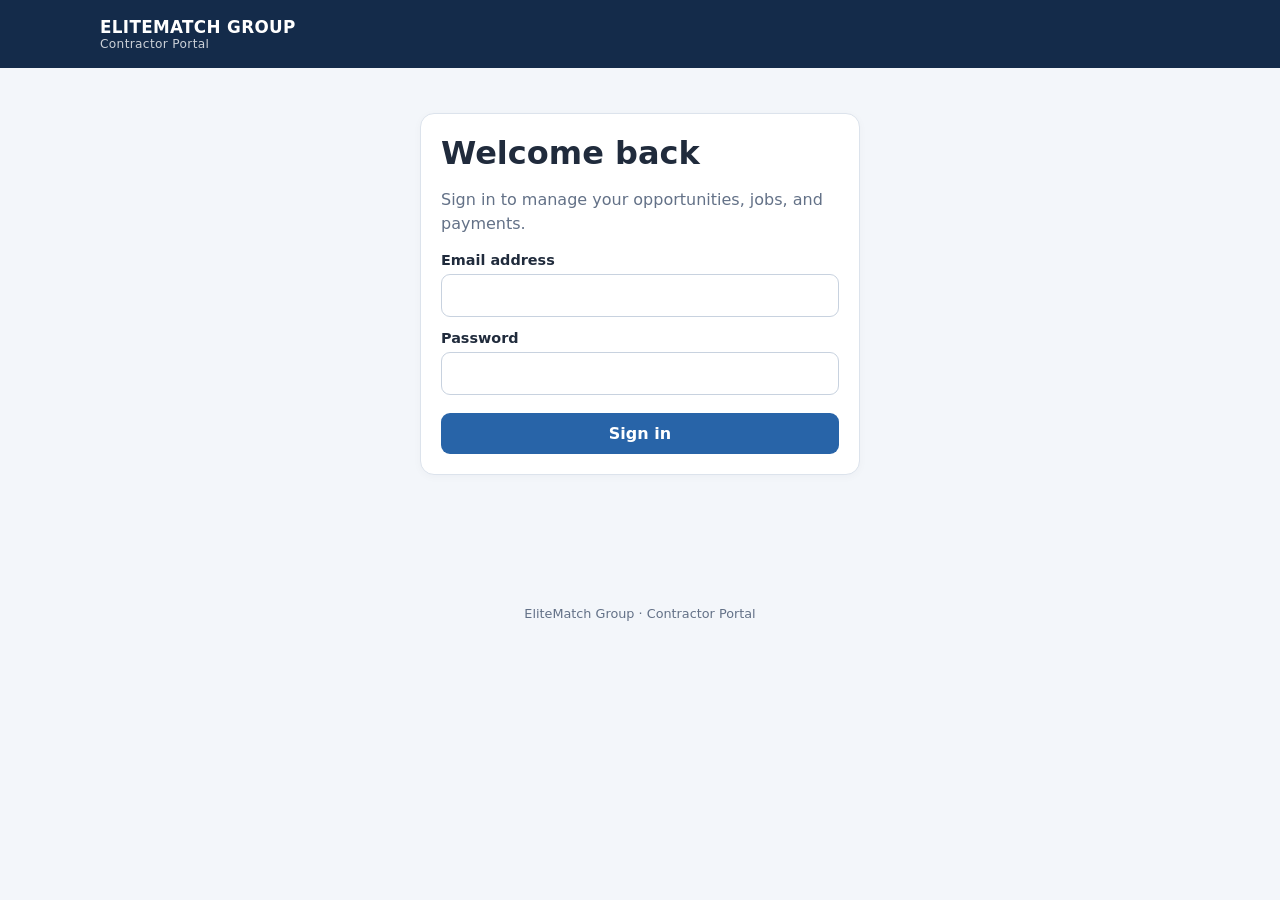
==== app/static/index.html @ 0388975f "Add homeowner intake and contractor contact workflow" ====
<!DOCTYPE html>
<html lang="en">
<head>
  <meta charset="UTF-8">
  <meta name="viewport" content="width=device-width, initial-scale=1">
  <meta name="theme-color" content="#142b4a">
  <title>EliteMatch Group | Contractor Portal</title>
  <style>
    :root {
      --navy: #142b4a;
      --blue: #2864a8;
      --light: #f3f6fa;
      --border: #dce3ec;
      --text: #202b3c;
      --muted: #637187;
      --green: #16804a;
      --red: #b42318;
    }
    * { box-sizing: border-box; }
    body {
      margin: 0;
      font-family: system-ui, -apple-system, BlinkMacSystemFont, "Segoe UI", sans-serif;
      background: var(--light);
      color: var(--text);
    }
    button, input, select, textarea { font: inherit; }
    button { cursor: pointer; }
    .topbar {
      background: var(--navy);
      color: white;
      padding: 17px max(18px, calc((100% - 1080px) / 2));
      display: flex;
      align-items: center;
      justify-content: space-between;
      gap: 14px;
    }
    .brand { font-weight: 800; font-size: 1.05rem; letter-spacing: .02em; }
    .brand small { display: block; font-size: .76rem; font-weight: 400; opacity: .78; }
    .page { max-width: 1080px; margin: 26px auto; padding: 0 18px 40px; }
    h1 { margin: 0 0 7px; font-size: clamp(1.5rem, 4vw, 2rem); }
    h2 { margin: 0 0 15px; font-size: 1.15rem; }
    h3 { margin: 0 0 8px; font-size: 1rem; }
    p { line-height: 1.5; }
    .muted { color: var(--muted); }
    .small { font-size: .86rem; }
    .card {
      background: white;
      border: 1px solid var(--border);
      border-radius: 14px;
      padding: 20px;
      margin-top: 18px;
      box-shadow: 0 2px 8px #142b4a08;
    }
    .grid { display: grid; grid-template-columns: repeat(2, minmax(0, 1fr)); gap: 16px; }
    .row { display: flex; flex-wrap: wrap; gap: 10px; align-items: center; }
    .between { display: flex; justify-content: space-between; align-items: center; gap: 12px; }
    .tabs {
      display: flex; gap: 8px; overflow-x: auto; margin: 22px 0 10px;
      padding-bottom: 5px;
    }
    .tab {
      flex: 0 0 auto; border: 1px solid var(--border); border-radius: 10px;
      background: white; color: var(--text); padding: 11px 15px;
    }
    .tab.active { background: var(--navy); border-color: var(--navy); color: white; }
    label { display: block; font-weight: 650; font-size: .9rem; margin: 13px 0 6px; }
    input, select, textarea {
      width: 100%; min-width: 0; padding: 11px 12px;
      border: 1px solid #c8d2df; border-radius: 9px; background: white; color: var(--text);
    }
    textarea { min-height: 90px; resize: vertical; }
    .field { min-width: 0; }
    .btn {
      border: 0; border-radius: 9px; padding: 11px 15px;
      background: var(--blue); color: white; font-weight: 700;
    }
    .btn.secondary { background: #e8eef6; color: var(--navy); }
    .btn.danger { background: #fff0ee; color: var(--red); }
    .btn.success { background: #e8f7ef; color: var(--green); }
    .btn:disabled { opacity: .55; cursor: wait; }
    .status {
      display: inline-block; padding: 4px 9px; border-radius: 999px;
      background: #edf2f8; color: #34445a; font-size: .78rem; font-weight: 700;
      overflow-wrap: anywhere;
    }
    .notice { border-radius: 10px; padding: 12px 14px; margin: 14px 0; }
    .notice.error { background: #fff0ee; color: var(--red); }
    .notice.info { background: #eaf2fc; color: #214e82; }
    .notice.good { background: #e8f7ef; color: var(--green); }
    .item { border-top: 1px solid var(--border); padding: 17px 0; }
    .item:first-child { border-top: 0; padding-top: 0; }
    .item:last-child { padding-bottom: 0; }
    .hidden { display: none !important; }
    .login-wrap { max-width: 440px; margin: 45px auto; }
    .empty { text-align: center; padding: 24px 10px; color: var(--muted); }
    .footer { text-align: center; padding: 20px; color: var(--muted); font-size: .8rem; }
    #globalMessage { white-space: pre-wrap; overflow-wrap: anywhere; }
    @media (max-width: 680px) {
      .page { margin-top: 20px; padding-left: 12px; padding-right: 12px; }
      .grid { grid-template-columns: 1fr; }
      .card { padding: 16px; }
      .topbar { padding: 15px 14px; }
      .btn { min-height: 42px; }
      .between.mobile-stack { align-items: flex-start; flex-direction: column; }
    }

    .photo-gallery {
    display: flex;
    flex-wrap: wrap;
    gap: 10px;
    margin: 14px 0;
    }

    .photo-thumb {
    width: 112px;
    height: 92px;
    padding: 0;
    overflow: hidden;
    border: 1px solid var(--border, #ccc);
    border-radius: 8px;
    background: transparent;
    cursor: pointer;
    }

    .photo-thumb img {
    display: block;
    width: 100%;
    height: 100%;
    object-fit: cover;
    }

    .photo-thumb:focus-visible {
    outline: 3px solid #367bf5;
    outline-offset: 2px;
    }

    .photo-viewer {
    max-width: 95vw;
    max-height: 95vh;
    padding: 16px;
    border: 0;
    border-radius: 12px;
    color: inherit;
    background: Canvas;
    }

    .photo-viewer::backdrop {
    background: rgb(0 0 0 / 75%);
    }

    .photo-viewer img {
    display: block;
    max-width: 88vw;
    max-height: 78vh;
    object-fit: contain;
    }

    .photo-viewer-header {
    display: flex;
    align-items: center;
    justify-content: space-between;
    gap: 16px;
    margin-bottom: 12px;
    }

    .photo-viewer-close {
    padding: 8px 12px;
    cursor: pointer;
    }

  </style>
</head>
<body>
  <header class="topbar">
    <div class="brand">ELITEMATCH GROUP<small>Contractor Portal</small></div>
    <button id="logoutBtn" class="btn secondary hidden" type="button">Log out</button>
  </header>

  <main class="page">
    <div id="globalMessage" aria-live="polite"></div>

    <section id="loginView" class="login-wrap">
      <div class="card">
        <h1>Welcome back</h1>
        <p class="muted">Sign in to manage your opportunities, jobs, and payments.</p>
        <form id="loginForm">
          <label for="email">Email address</label>
          <input id="email" name="email" type="email" autocomplete="username" required>
          <label for="password">Password</label>
          <input id="password" name="password" type="password" autocomplete="current-password" required>
          <button class="btn" type="submit" style="width:100%;margin-top:18px">Sign in</button>
        </form>
      </div>
    </section>

    <section id="dashboardView" class="hidden">
      <h1 id="welcomeHeading">Contractor dashboard</h1>
      <p class="muted">Manage your EMG activity in one place.</p>

      <nav class="tabs" aria-label="Dashboard sections">
        <button class="tab active" data-tab="opportunities" type="button">Opportunities</button>
        <button class="tab" data-tab="jobs" type="button">My Jobs</button>
        <button class="tab" data-tab="collections" type="button">Collections</button>
        <button class="tab" data-tab="agreements" type="button">Payment Agreements</button>
        <button class="tab" data-tab="profile" type="button">Matching Profile</button>
      </nav>

      <section id="panel-opportunities" class="card">
        <div class="between mobile-stack">
          <div><h2>Available opportunities</h2><p class="muted small">Review new referrals and respond to each opportunity.</p></div>
          <button class="btn secondary" id="refreshOpportunities" type="button">Refresh</button>
        </div>
        <div id="opportunitiesList"><p class="empty">Loading opportunities…</p></div>
      </section>

      <section id="panel-jobs" class="card hidden">
        <div class="between mobile-stack">
          <div><h2>My jobs</h2><p class="muted small">Track work from quote through payment.</p></div>
          <button class="btn secondary" id="refreshJobs" type="button">Refresh</button>
        </div>
        <div id="jobsList"><p class="empty">Your jobs will appear here.</p></div>
      </section>

      <section id="panel-collections" class="card hidden">
        <h2>Report a collection</h2>
        <p class="muted small">Record a customer payment against one of your jobs.</p>
        <form id="collectionForm">
          <label for="collectionJob">Job</label>
          <select id="collectionJob" required><option value="">Load your jobs first</option></select>
          <div class="grid">
            <div class="field">
              <label for="collectionAmount">Amount collected ($)</label>
              <input id="collectionAmount" type="number" min="0.01" step="0.01" required>
            </div>
            <div class="field">
              <label for="collectionDate">Date collected</label>
              <input id="collectionDate" type="date" required>
            </div>
          </div>
          <button class="btn" type="submit" style="margin-top:16px">Submit collection</button>
        </form>
      </section>

      <section id="panel-agreements" class="card hidden">
        <h2>Payment agreements</h2>
        <p class="muted small">View or create an agreement for one of your jobs.</p>
        <label for="agreementJob">Job</label>
        <select id="agreementJob"><option value="">Load your jobs first</option></select>
        <div class="row" style="margin-top:12px">
          <button id="loadAgreement" class="btn secondary" type="button">View agreement</button>
        </div>
        <div id="agreementResult" style="margin-top:15px"></div>
        <details style="margin-top:18px">
          <summary style="cursor:pointer;font-weight:700">Create payment agreement</summary>
          <form id="agreementForm">
            <label for="arrangementType">Arrangement type</label>
            <input id="arrangementType" placeholder="e.g. full_payment, installments" required>
            <label for="invoiceTotal">Invoice total ($)</label>
            <input id="invoiceTotal" type="number" min="0.01" step="0.01" required>
            <label for="scheduleType">Schedule type (optional)</label>
            <input id="scheduleType" placeholder="e.g. one_time, weekly, monthly">
            <div class="grid">
              <div class="field">
                <label for="installmentAmount">Installment amount ($)</label>
                <input id="installmentAmount" type="number" min="0.01" step="0.01">
              </div>
              <div class="field">
                <label for="finalInstallmentAmount">Final installment ($)</label>
                <input id="finalInstallmentAmount" type="number" min="0.01" step="0.01">
              </div>
            </div>
            <div class="grid">
              <div class="field">
                <label for="planStartDate">Plan start date</label>
                <input id="planStartDate" type="date">
              </div>
              <div class="field">
                <label for="finalDueDate">Final due date</label>
                <input id="finalDueDate" type="date">
              </div>
            </div>
            <label for="customSchedule">Custom schedule (optional JSON)</label>
            <textarea id="customSchedule" placeholder='{"payments": []}'></textarea>
            <button class="btn" type="submit" style="margin-top:16px">Create agreement</button>
          </form>
        </details>
      </section>
      
      <section id="panel-profile" class="card hidden">
        <h2>Matching Profile</h2>
        <p class="muted small">
          Keep your service areas and specialties up to date so EMG can match
          you with relevant homeowner requests. Changes do not alter your
          contractor approval or availability status.
        </p>

        <form id="profileForm">
          <label for="profileZipCodes">Service ZIP codes</label>
          <textarea
            id="profileZipCodes"
            placeholder="83814, 83815, 83835"
            required
          ></textarea>
          <p class="muted small">
            Enter five-digit US ZIP codes separated by commas or new lines.
          </p>

          <label for="profileSpecialties">Services offered</label>
          <textarea
            id="profileSpecialties"
            placeholder="Roofing, Plumbing, Electrical"
            required
          ></textarea>
          <p class="muted small">
            Enter specialties separated by commas or new lines. Use the same
            service names homeowners select in EMG.
          </p>

          <div id="profileStatus" class="notice info hidden" aria-live="polite"></div>

          <button id="saveProfileBtn" class="btn" type="submit">
            Save Matching Profile
          </button>
          <button id="reloadProfileBtn" class="btn secondary" type="button">
            Reload Saved Profile
          </button>
        </form>
      </section>
    </section>
  </main>
  <div class="footer">EliteMatch Group · Contractor Portal</div>

  <script>
    const API = "";
    const $ = (id) => document.getElementById(id);
    let jobsCache = [];

    function message(text = "", kind = "info") {
      const box = $("globalMessage");
      box.className = text ? `notice ${kind}` : "";
      box.textContent = text;
    }

    async function request(path, options = {}) {
      const config = {
        credentials: "include",
        ...options,
        headers: {
          ...(options.body ? { "Content-Type": "application/json" } : {}),
          ...(options.headers || {})
        }
      };
      let response;
      try {
        response = await fetch(API + path, config);
      } catch {
        throw new Error("Could not reach the EMG API. Check that the server is running.");
      }
      const text = await response.text();
      let data = null;
      if (text) {
        try { data = JSON.parse(text); }
        catch { data = { detail: text }; }
      }
      if (!response.ok) {
        if (response.status === 401) {
          showLogin("Your session may have expired. Please sign in again.");
        }
        const detail = data?.detail || data?.message || `Request failed (${response.status})`;
        throw new Error(typeof detail === "string" ? detail : JSON.stringify(detail));
      }
      return data;
    }

    function showLogin(note = "") {
      $("loginView").classList.remove("hidden");
      $("dashboardView").classList.add("hidden");
      $("logoutBtn").classList.add("hidden");
      if (note) message(note, "info");
    }

    function showDashboard(user) {
      $("loginView").classList.add("hidden");
      $("dashboardView").classList.remove("hidden");
      $("logoutBtn").classList.remove("hidden");
      const label = user?.name || user?.company_name || user?.email;
      $("welcomeHeading").textContent = label ? `Welcome, ${label}` : "Contractor dashboard";
      message("");
      loadOpportunities();
      loadJobs();
    }

    function pretty(value) {
      return String(value ?? "—").replaceAll("_", " ");
    }

    function el(tag, className, text) {
      const node = document.createElement(tag);
      if (className) node.className = className;
      if (text !== undefined && text !== null) node.textContent = String(text);
      return node;
    }

    function actionButton(text, cls, callback) {
      const button = el("button", `btn ${cls || ""}`, text);
      button.type = "button";
      button.addEventListener("click", callback);
      return button;
    }

    function renderEmpty(container, text) {
      container.replaceChildren(el("p", "empty", text));
    }


async function openOpportunityDetails(opportunityId) {
  let dialog = $("opportunityDetailDialog");

  if (!dialog) {
    dialog = el("dialog");
    dialog.id = "opportunityDetailDialog";
    dialog.className = "photo-viewer";

    const header = el("div", "between");
    const heading = el("h2", "", "Opportunity details");
    const close = el("button", "btn secondary", "Close");
    close.type = "button";
    close.addEventListener("click", () => dialog.close());

    const content = el("div");
    content.id = "opportunityDetailContent";

    header.append(heading, close);
    dialog.append(header, content);

    dialog.addEventListener("click", (event) => {
      if (event.target === dialog) dialog.close();
    });

    document.body.append(dialog);
  }

  const content = $("opportunityDetailContent");
  content.replaceChildren(el("p", "muted", "Loading opportunity details…"));

  if (!dialog.open) dialog.showModal();

  try {
    const item = await request(
      `/contractor/opportunities/${encodeURIComponent(opportunityId)}`
    );

    content.replaceChildren();

    const fields = [
      ["EMG Lead ID", item.lead_id],
      ["Opportunity ID", item.opportunity_id],
      ["Service", pretty(item.service_type)],
      ["ZIP code", item.zip_code],
      ["Description", item.description || "No description provided."],
      ["Opportunity status", pretty(item.status)],
      ["Match score", item.match_score == null ? "Unavailable" : `${item.match_score}%`],
      ["Requested bids", item.requested_bid_count],
      ["Received", item.sent_at ? new Date(item.sent_at).toLocaleString() : "Unavailable"],
      ["Expires", item.expires_at ? new Date(item.expires_at).toLocaleString() : "No expiration listed"],
      ["Expiration paused", item.expiration_paused ? "Yes" : "No"]
    ];

    for (const [label, value] of fields) {
      const row = el("p");
      const strong = el("strong", "", `${label}: `);
      row.append(strong, document.createTextNode(String(value ?? "Unavailable")));
      content.append(row);
    }

    const photoHeading = el("h3", "", "Homeowner photos");
    content.append(photoHeading);

    const gallery = el("div", "photo-gallery");
    content.append(gallery);

    await loadPhotoGallery(
      gallery,
      `/contractor/opportunities/${encodeURIComponent(item.opportunity_id)}/photos`
    );

    if (!gallery.isConnected) {
      content.append(el("p", "muted", "No photos are attached to this request."));
    }
  } catch (error) {
    content.replaceChildren(el("p", "notice error", error.message));
  }
}

async function openJobDetails(jobId) {
  let dialog = $("jobDetailDialog");

  if (!dialog) {
    dialog = el("dialog");
    dialog.id = "jobDetailDialog";
    dialog.className = "photo-viewer";

    const header = el("div", "between");
    const heading = el("h2", "", "Job details");
    const close = el("button", "btn secondary", "Close");
    close.type = "button";
    close.addEventListener("click", () => dialog.close());

    const content = el("div");
    content.id = "jobDetailContent";

    header.append(heading, close);
    dialog.append(header, content);

    dialog.addEventListener("click", (event) => {
      if (event.target === dialog) dialog.close();
    });

    document.body.append(dialog);
  }

  const content = $("jobDetailContent");
  content.replaceChildren(el("p", "muted", "Loading job details…"));

  if (!dialog.open) dialog.showModal();

  try {
    const jobs = await request("/contractor/jobs");
    const items = Array.isArray(jobs)
      ? jobs
      : (jobs?.items || jobs?.jobs || []);

    const job = items.find(item => item.job_id === jobId);

    if (!job) {
      throw new Error("Job not found. Refresh My Jobs and try again.");
    }

    content.replaceChildren();
    content.append(createHomeownerContact(job));

    const fields = [
      ["Job ID", job.job_id],
      ["Service", pretty(job.service_type)],
      ["ZIP code", job.zip_code],
      ["Status", pretty(job.status)],
      ["Description", job.description || "No description provided."],
      [
        "Quoted amount",
        job.quoted_amount == null
          ? "Not provided"
          : `$${Number(job.quoted_amount).toFixed(2)}`
      ],
      [
        "Created",
        job.created_at
          ? new Date(job.created_at).toLocaleString()
          : "Unavailable"
      ],
      [
        "Last updated",
        job.updated_at
          ? new Date(job.updated_at).toLocaleString()
          : "Unavailable"
      ]
    ];

    for (const [label, value] of fields) {
      const row = el("p");
      row.append(
        el("strong", "", `${label}: `),
        document.createTextNode(String(value ?? "Unavailable"))
      );
      content.append(row);
    }

    content.append(el("h3", "", "Homeowner photos"));

    const gallery = el("div", "photo-gallery");
    content.append(gallery);

    await loadPhotoGallery(
      gallery,
      `/contractor/jobs/${encodeURIComponent(job.job_id)}/photos`
    );
  } catch (error) {
    content.replaceChildren(el("p", "notice error", error.message));
  }
}

function createHomeownerContact(job) {
  const section = el("div", "homeowner-contact");
  section.append(el("h3", "", "Homeowner Contact"));

  section.append(
    el("p", "", `Name: ${job.customer_name || "Unavailable"}`)
  );

  const phoneRow = el("p");
  phoneRow.append(el("strong", "", "Phone: "));

  if (job.customer_phone) {
    const phoneLink = el("a", "", `☎ ${job.customer_phone}`);
    phoneLink.href = `tel:${job.customer_phone.replace(/[^\d+]/g, "")}`;
    phoneLink.setAttribute("aria-label", `Call homeowner at ${job.customer_phone}`);
    phoneRow.append(phoneLink);
  } else {
    phoneRow.append(document.createTextNode("Unavailable"));
  }

  section.append(phoneRow);

  const emailRow = el("p");
  emailRow.append(el("strong", "", "Email: "));

  if (job.customer_email) {
    const emailLink = el("a", "", job.customer_email);
    emailLink.href = `mailto:${job.customer_email}`;
    emailRow.append(emailLink);
  } else {
    emailRow.append(document.createTextNode("Not provided"));
  }

  section.append(emailRow);
  return section;
}

function openPhotoViewer(photo) {
  let dialog = $("photoViewer");

  if (!dialog) {
    dialog = el("dialog", "photo-viewer");
    dialog.id = "photoViewer";

    const header = el("div", "photo-viewer-header");
    const caption = el("p", "", "");
    caption.id = "photoViewerCaption";

    const close = el("button", "photo-viewer-close", "Close");
    close.type = "button";
    close.addEventListener("click", () => dialog.close());

    const image = el("img");
    image.id = "photoViewerImage";
    image.alt = "";

    header.append(caption, close);
    dialog.append(header, image);

    dialog.addEventListener("click", (event) => {
      if (event.target === dialog) dialog.close();
    });

    dialog.addEventListener("close", () => {
      $("photoViewerImage").removeAttribute("src");
    });

    document.body.append(dialog);
  }

  $("photoViewerCaption").textContent = photo.filename || "Photo";
  $("photoViewerImage").alt = photo.filename || "Full-size photo";
  $("photoViewerImage").src = photo.url;

  if (!dialog.open) dialog.showModal();
}

async function loadPhotoGallery(container, endpoint) {
  container.className = "photo-gallery";
  container.setAttribute("aria-label", "Attached photos");

  try {
    const data = await request(endpoint);
    const photos = Array.isArray(data) ? data : [];

    if (!photos.length) {
      container.remove();
      return;
    }

    container.replaceChildren();

    for (const photo of photos) {
      const button = el("button", "photo-thumb");
      button.type = "button";
      button.title = `View ${photo.filename || "photo"}`;
      button.setAttribute(
        "aria-label",
        `View photo: ${photo.filename || "unnamed photo"}`
      );

      const image = el("img");
      image.src = photo.url;
      image.alt = photo.filename || "Attached photo";
      image.loading = "lazy";

      image.addEventListener("error", () => {
        button.disabled = true;
        button.title = "Photo could not be loaded";
        image.alt = "Photo unavailable";
      });

      button.append(image);
      button.addEventListener("click", () => openPhotoViewer(photo));
      container.append(button);
    }
  } catch (error) {
    container.remove();
    console.error("Unable to load attached photos:", error);
  }
}

    async function loadOpportunities() {
      const list = $("opportunitiesList");
      renderEmpty(list, "Loading opportunities…");
      try {
        const data = await request("/contractor/opportunities");
        const items = Array.isArray(data) ? data : (data?.items || data?.opportunities || []);
        list.replaceChildren();
        if (!items.length) return renderEmpty(list, "No opportunities to display right now.");
        for (const item of items) {
          const card = el("article", "item");
          const top = el("div", "between mobile-stack");
          const title = el("h3", "", `${pretty(item.service_type)} · ${item.zip_code || "ZIP unavailable"}`);
          top.append(title, el("span", "status", pretty(item.status)));
          card.append(top);
          const description = (item.description || "No description provided.").trim();
          const descriptionPreview = description.length > 200
            ? `${description.slice(0, 200).trimEnd()}…`
            : description;

          card.append(el("p", "", descriptionPreview));

          const meta = el("p", "muted small",
            `Opportunity: ${item.opportunity_id} · Requested bids: ${item.requested_bid_count ?? "—"}`);
          card.append(meta);
          if (item.expires_at) card.append(el("p", "muted small", `Expires: ${new Date(item.expires_at).toLocaleString()}`));
          const detailsButton = actionButton(
            "View Details",
            "secondary",
            () => openOpportunityDetails(item.opportunity_id)
          );
          card.append(detailsButton);
          const gallery = el("div", "photo-gallery");
            card.append(gallery);

            void loadPhotoGallery(
            gallery,
            `/contractor/opportunities/${encodeURIComponent(item.opportunity_id)}/photos`
            );
          const actions = el("div", "row");
          const accept = actionButton("Accept", "success", () => decide(item.opportunity_id, "accept", accept, decline));
          const decline = actionButton("Decline", "danger", () => decide(item.opportunity_id, "decline", accept, decline));
          actions.append(accept, decline);
          card.append(actions);
          list.append(card);
        }
      } catch (error) {
        renderEmpty(list, error.message);
      }
    }

    async function decide(id, decision, acceptButton, declineButton) {
      if (!confirm(`Are you sure you want to ${decision} this opportunity?`)) return;
      acceptButton.disabled = declineButton.disabled = true;
      try {
        const result = await request(`/opportunities/${encodeURIComponent(id)}/respond`, {
          method: "POST",
          body: JSON.stringify({ decision })
        });
        message(result?.message || `Opportunity ${decision}ed.`, "good");
        await loadOpportunities();
        if (decision === "accept") await loadJobs();
      } catch (error) {
        message(error.message, "error");
        acceptButton.disabled = declineButton.disabled = false;
      }
    }

    async function loadJobs() {
      const list = $("jobsList");
      renderEmpty(list, "Loading jobs…");
      try {
        const data = await request("/contractor/jobs");
        jobsCache = Array.isArray(data) ? data : (data?.items || data?.jobs || []);
        list.replaceChildren();
        if (!jobsCache.length) {
          renderEmpty(list, "No jobs are assigned to your account yet.");
        } else {
          for (const job of jobsCache) list.append(renderJob(job));
        }
        populateJobSelectors();
      } catch (error) {
        renderEmpty(list, error.message);
      }
    }

    function renderJob(job) {
      const card = el("article", "item");
      const top = el("div", "between mobile-stack");
      top.append(el("h3", "", `${pretty(job.service_type)} · ${job.zip_code || "ZIP unavailable"}`));
      top.append(el("span", "status", pretty(job.status)));
      card.append(top);
      card.append(createHomeownerContact(job));
      const description = (job.description || "No description provided.").trim();
      const descriptionPreview = description.length > 200
        ? `${description.slice(0, 200).trimEnd()}…`
        : description;
      card.append(el("p", "", descriptionPreview));
      
      card.append(el("p", "muted small",
        `Job ID: ${job.job_id} · Updated: ${job.updated_at ? new Date(job.updated_at).toLocaleString() : "—"}`));

      if (job.quoted_amount != null) {
        card.append(el("p", "", `Quoted amount: $${Number(job.quoted_amount).toFixed(2)}`));
      }

      const detailsButton = actionButton(
        "View Details",
        "secondary",
        () => openJobDetails(job.job_id)
      );
      card.append(detailsButton);

      const gallery = el("div", "photo-gallery");

      card.append(gallery);

      void loadPhotoGallery(
        gallery,
        `/contractor/jobs/${encodeURIComponent(job.job_id)}/photos`
      );

      const form = el("form", "row");
      const select = el("select");
      select.setAttribute("aria-label", "New job status");
      const statuses = [
        ["QUOTE_IN_PROGRESS", "Quote in progress"],
        ["BID_WON", "Bid won"],
        ["BID_LOST", "Bid lost"],
        ["JOB_IN_PROGRESS", "Job in progress"],
        ["JOB_COMPLETED", "Job completed"],
        ["PAYMENT_RECEIVED", "Payment received"]
      ];
      for (const [value, label] of statuses) {
        const option = el("option", "", label);
        option.value = value;
        option.selected = value === job.status;
        select.append(option);
      }
      const save = el("button", "btn", "Update status");
      save.type = "submit";
      form.append(select, save);
      form.addEventListener("submit", async (event) => {
        event.preventDefault();
        save.disabled = true;
        try {
          await request(`/jobs/${encodeURIComponent(job.job_id)}/status`, {
            method: "PATCH",
            body: JSON.stringify({ status: select.value })
          });
          message("Job status updated.", "good");
          await loadJobs();
        } catch (error) {
          message(error.message, "error");
        } finally {
          save.disabled = false;
        }
      });
      card.append(form);
      return card;
    }

    function populateJobSelectors() {
      for (const id of ["collectionJob", "agreementJob"]) {
        const select = $(id);
        const oldValue = select.value;
        select.replaceChildren();
        select.append(new Option("Choose a job…", ""));
        for (const job of jobsCache) {
          select.append(new Option(`${pretty(job.status)} · ${job.job_id}`, job.job_id));
        }
        if (jobsCache.some(job => job.job_id === oldValue)) select.value = oldValue;
      }
    }

    $("loginForm").addEventListener("submit", async (event) => {
      event.preventDefault();
      const button = event.submitter;
      button.disabled = true;
      message("Signing in…");
      try {
        const result = await request("/contractor-auth/login", {
          method: "POST",
          body: JSON.stringify({
            email: $("email").value.trim(),
            password: $("password").value
          })
        });
        $("password").value = "";
        showDashboard(result?.contractor || result?.user || result);
      } catch (error) {
        message(error.message, "error");
      } finally {
        button.disabled = false;
      }
    });

    $("logoutBtn").addEventListener("click", async () => {
      try {
        await request("/contractor-auth/logout", { method: "POST" });
      } catch (error) {
        message(error.message, "error");
      }
      showLogin("You have been signed out.");
    });

    function showProfileStatus(text, kind = "info") {
      const box = $("profileStatus");
      box.textContent = text;
      box.className = `notice ${kind}`;
    }

    function parseProfileList(value) {
      return [...new Set(
        value
          .split(/[,\n]/)
          .map(item => item.trim())
          .filter(Boolean)
      )];
    }

    async function loadMatchingProfile() {
      const button = $("reloadProfileBtn");
      button.disabled = true;

      try {
        const profile = await request("/contractor/profile");
        $("profileZipCodes").value = profile.service_area.join("\n");
        $("profileSpecialties").value = profile.specialties.join("\n");
        showProfileStatus(
          `Profile loaded. Account status: ${profile.status}; availability: ${profile.availability}.`,
          "info"
        );
      } catch (error) {
        showProfileStatus(error.message, "error");
      } finally {
        button.disabled = false;
      }
    }

    $("reloadProfileBtn").addEventListener("click", loadMatchingProfile);

    $("profileForm").addEventListener("submit", async (event) => {
      event.preventDefault();

      const button = $("saveProfileBtn");
      const zipCodes = parseProfileList($("profileZipCodes").value);
      const specialties = parseProfileList($("profileSpecialties").value);

      if (!zipCodes.length || !specialties.length) {
        showProfileStatus(
          "Enter at least one ZIP code and one specialty.",
          "error"
        );
        return;
      }

      button.disabled = true;

      try {
        const result = await request("/contractor/profile", {
          method: "PUT",
          body: JSON.stringify({
            service_area: zipCodes,
            specialties: specialties
          })
        });

        $("profileZipCodes").value = result.service_area.join("\n");
        $("profileSpecialties").value = result.specialties.join("\n");

        showProfileStatus(
          `Matching profile saved. Account status: ${result.status}; availability: ${result.availability}.`,
          "good"
        );
        message("Matching profile updated.", "good");
      } catch (error) {
        showProfileStatus(error.message, "error");
      } finally {
        button.disabled = false;
      }
    });

    $("refreshOpportunities").addEventListener("click", loadOpportunities);
    $("refreshJobs").addEventListener("click", loadJobs);

    document.querySelectorAll(".tab").forEach(button => {
        button.addEventListener("click", () => {
            document.querySelectorAll(".tab").forEach(tab =>
                tab.classList.toggle("active", tab === button)
            );

            document.querySelectorAll('[id^="panel-"]').forEach(panel =>
                panel.classList.add("hidden")
            );

            $(`panel-${button.dataset.tab}`).classList.remove("hidden");

            // NEW: Load the contractor's saved matching profile when its tab opens.
            if (button.dataset.tab === "profile") {
                loadMatchingProfile();
            }
            message("");
        });
    });

    $("collectionDate").value = new Date().toISOString().slice(0, 10);
    $("collectionForm").addEventListener("submit", async (event) => {
      event.preventDefault();
      const button = event.submitter;
      button.disabled = true;
      try {
        const jobId = $("collectionJob").value;
        await request(`/contractor/jobs/${encodeURIComponent(jobId)}/collections`, {
          method: "POST",
          body: JSON.stringify({
            amount: Number($("collectionAmount").value),
            collected_at: new Date(`${$("collectionDate").value}T12:00:00`).toISOString()
          })
        });
        message("Collection report submitted.", "good");
        $("collectionAmount").value = "";
      } catch (error) {
        message(error.message, "error");
      } finally {
        button.disabled = false;
      }
    });

    $("loadAgreement").addEventListener("click", async () => {
      const jobId = $("agreementJob").value;
      if (!jobId) return message("Choose a job first.", "error");
      const resultBox = $("agreementResult");
      resultBox.textContent = "Loading agreement…";
      try {
        const data = await request(`/contractor/jobs/${encodeURIComponent(jobId)}/payment-agreement`);
        resultBox.replaceChildren(el("pre", "small", JSON.stringify(data, null, 2)));
        resultBox.firstChild.style.whiteSpace = "pre-wrap";
        resultBox.firstChild.style.overflowWrap = "anywhere";
      } catch (error) {
        resultBox.textContent = error.message;
      }
    });

    $("agreementForm").addEventListener("submit", async (event) => {
      event.preventDefault();
      const button = event.submitter;
      const jobId = $("agreementJob").value;
      if (!jobId) return message("Choose a job first.", "error");
      const body = {
        arrangement_type: $("arrangementType").value.trim(),
        invoice_total: Number($("invoiceTotal").value),
        schedule_type: $("scheduleType").value.trim() || null,
        installment_amount: $("installmentAmount").value ? Number($("installmentAmount").value) : null,
        final_installment_amount: $("finalInstallmentAmount").value ? Number($("finalInstallmentAmount").value) : null,
        plan_start_date: $("planStartDate").value || null,
        final_due_date: $("finalDueDate").value || null,
        custom_schedule: null
      };
      if ($("customSchedule").value.trim()) {
        try { body.custom_schedule = JSON.parse($("customSchedule").value); }
        catch { return message("Custom schedule must be valid JSON.", "error"); }
      }
      button.disabled = true;
      try {
        const result = await request(`/contractor/jobs/${encodeURIComponent(jobId)}/payment-agreement`, {
          method: "POST",
          body: JSON.stringify(body)
        });
        $("agreementResult").replaceChildren(el("pre", "small", JSON.stringify(result, null, 2)));
        $("agreementResult").firstChild.style.whiteSpace = "pre-wrap";
        message("Payment agreement created.", "good");
      } catch (error) {
        message(error.message, "error");
      } finally {
        button.disabled = false;
      }
    });

    async function initialize() {
      try {
        const user = await request("/contractor-auth/me");
        showDashboard(user?.contractor || user?.user || user);
      } catch {
        showLogin();
      }
    }
    initialize();
  </script>
</body>
</html>
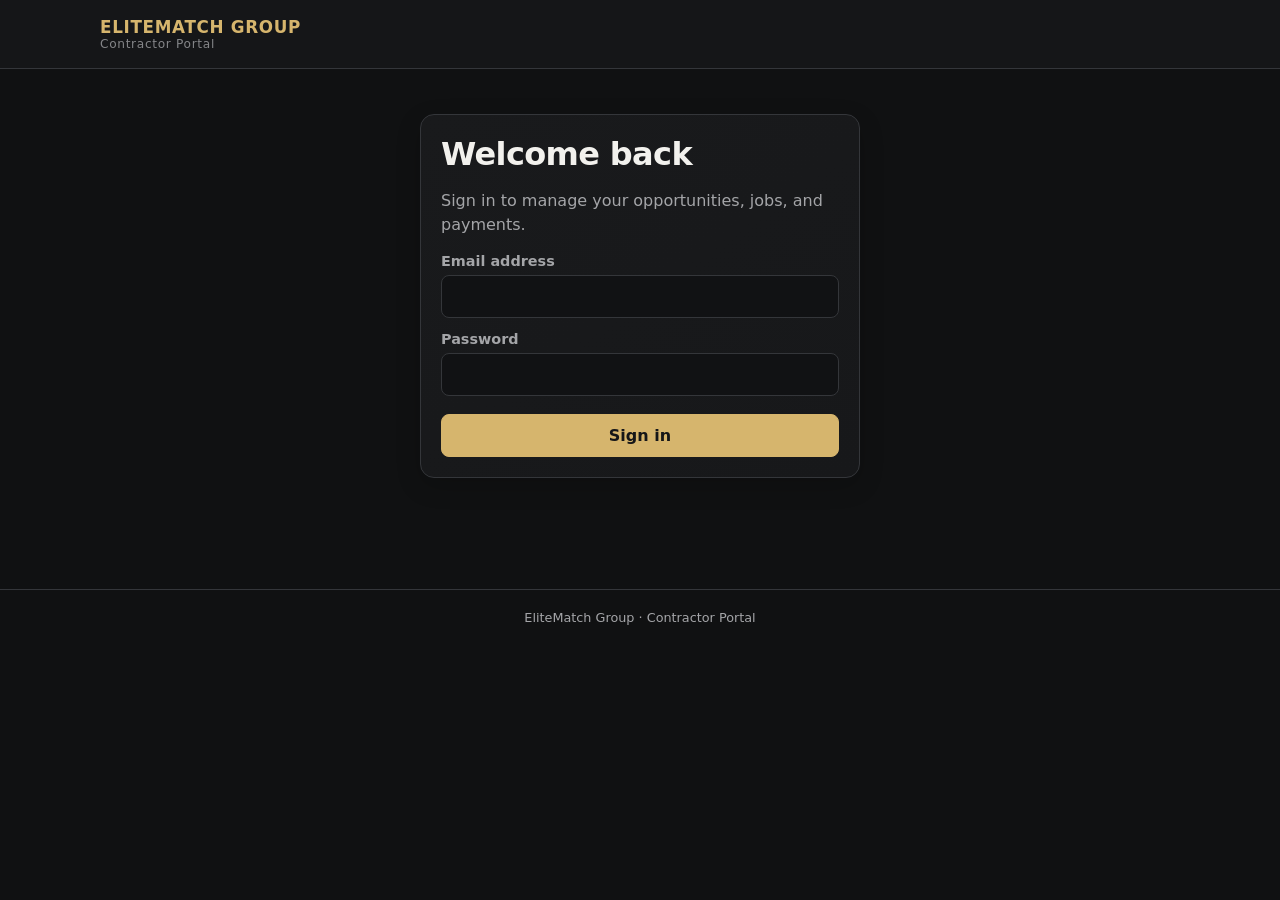
==== commit 276fde8a: "Add billing workflows and homeowner review delivery" ====
--- a/app/static/index.html
+++ b/app/static/index.html
@@ -169,6 +169,450 @@
     cursor: pointer;
     }
 
+    .job-photo-galleries {
+      display: grid;
+      grid-template-columns: repeat(auto-fit, minmax(240px, 1fr));
+      gap: 18px;
+      margin: 18px 0;
+    }
+
+    .job-photo-section {
+      min-width: 0;
+      padding: 14px;
+      border: 1px solid var(--border);
+      border-radius: 10px;
+      background: var(--surface, transparent);
+    }
+
+    .job-photo-section h3 {
+      margin-top: 0;
+      margin-bottom: 12px;
+    }
+
+    .job-photo-item {
+      display: flex;
+      flex-direction: column;
+      align-items: flex-start;
+      gap: 7px;
+    }
+
+    .photo-delete-button {
+      padding: 6px 10px;
+      border: 1px solid var(--red);
+      border-radius: 6px;
+      color: var(--red);
+      background: transparent;
+      cursor: pointer;
+    }
+
+    .photo-delete-button:disabled {
+      opacity: 0.5;
+      cursor: not-allowed;
+    }
+
+    .photo-empty {
+      color: var(--muted);
+      font-size: 0.9rem;
+    }
+
+    .job-photo-upload-form {
+      display: flex;
+      flex-direction: column;
+      align-items: flex-start;
+      gap: 12px;
+      margin-top: 14px;
+    }
+
+    .job-photo-preview-list {
+      display: grid;
+      grid-template-columns: repeat(auto-fill, minmax(130px, 1fr));
+      gap: 12px;
+      width: 100%;
+    }
+
+    .job-photo-preview-item {
+      min-width: 0;
+      padding: 9px;
+      border: 1px solid var(--border);
+      border-radius: 9px;
+      background: var(--surface, transparent);
+    }
+
+    .job-photo-preview-item img {
+      display: block;
+      width: 100%;
+      height: 105px;
+      border-radius: 6px;
+      object-fit: cover;
+    }
+
+    .job-photo-preview-filename {
+      margin: 8px 0;
+      overflow-wrap: anywhere;
+      font-size: 0.82rem;
+      color: var(--muted);
+    }
+
+    .job-photo-preview-item .photo-delete-button {
+      font-size: 0.8rem;
+    }
+
+    @media (max-width: 680px) {
+      .job-photo-galleries {
+        grid-template-columns: 1fr;
+      }
+
+      .job-photo-preview-list {
+        grid-template-columns: repeat(auto-fill, minmax(110px, 1fr));
+      }
+    }
+
+    .visually-hidden-file-input {
+      position: absolute;
+      width: 1px;
+      height: 1px;
+      padding: 0;
+      margin: -1px;
+      overflow: hidden;
+      clip: rect(0, 0, 0, 0);
+      white-space: nowrap;
+      border: 0;
+    }
+
+    .file-picker-label {
+      display: inline-block;
+      cursor: pointer;
+    }
+
+    .visually-hidden-file-input:focus-visible {
+      outline: none;
+    }
+
+    .file-picker-label:focus-within {
+      outline: 3px solid #367bf5;
+      outline-offset: 2px;
+    }
+  /* ===== Contractor Portal: dark EMG theme ===== */
+
+  :root {
+    --navy: #151618;
+    --blue: #d6b56d;
+    --light: #101112;
+    --border: #34363a;
+    --text: #f2f1ed;
+    --muted: #a4a5a8;
+    --green: #86c7a0;
+    --red: #f08a83;
+    --surface: #202225;
+  }
+
+  body {
+    background: var(--light);
+    color: var(--text);
+    font-family: Inter, ui-sans-serif, system-ui, -apple-system, "Segoe UI", sans-serif;
+  }
+
+  .topbar {
+    background: #151618;
+    border-bottom: 1px solid var(--border);
+  }
+
+  .brand {
+    color: var(--blue);
+    letter-spacing: 0.04em;
+  }
+
+  .brand small {
+    color: var(--muted);
+  }
+
+  h1, h2, h3 {
+    color: var(--text);
+    letter-spacing: -0.02em;
+  }
+
+  p, label {
+    color: var(--muted);
+  }
+
+  .muted, .small {
+    color: var(--muted);
+  }
+
+  .card {
+    background: linear-gradient(145deg, #191a1c, #17181a);
+    border: 1px solid var(--border);
+    border-radius: 14px;
+    box-shadow: 0 8px 24px rgba(0, 0, 0, 0.18);
+  }
+
+  .tabs {
+    border-bottom: 1px solid var(--border);
+  }
+
+  .tab {
+    color: var(--muted);
+    background: transparent;
+    border: 1px solid transparent;
+    border-radius: 8px 8px 0 0;
+  }
+
+  .tab:hover {
+    color: var(--text);
+    background: #202225;
+  }
+
+  .tab.active {
+    color: var(--blue);
+    background: #202225;
+    border-color: var(--border);
+    border-bottom-color: #202225;
+  }
+
+  input, select, textarea {
+    color: var(--text);
+    background: #111214;
+    border: 1px solid var(--border);
+    border-radius: 8px;
+    color-scheme: dark;
+  }
+
+  input::placeholder, textarea::placeholder {
+    color: #77797d;
+  }
+
+  input:focus, select:focus, textarea:focus {
+    outline: none;
+    border-color: var(--blue);
+    box-shadow: 0 0 0 3px rgba(214, 181, 109, 0.13);
+  }
+
+  .btn {
+    color: #151618;
+    background: var(--blue);
+    border: 1px solid var(--blue);
+    border-radius: 8px;
+    font-weight: 650;
+    transition: background 0.15s ease, transform 0.15s ease;
+  }
+
+  .btn:hover {
+    background: #e2c783;
+    transform: translateY(-1px);
+  }
+
+  .btn.secondary {
+    color: var(--text);
+    background: #202225;
+    border-color: var(--border);
+  }
+
+  .btn.secondary:hover {
+    background: #292b2f;
+  }
+
+  .btn.danger {
+    color: var(--red);
+    background: rgba(240, 138, 131, 0.09);
+    border-color: rgba(240, 138, 131, 0.35);
+  }
+
+  .btn.success {
+    color: var(--green);
+    background: rgba(134, 199, 160, 0.09);
+    border-color: rgba(134, 199, 160, 0.35);
+  }
+
+  .btn:disabled {
+    opacity: 0.45;
+    cursor: not-allowed;
+    transform: none;
+  }
+
+  .status {
+    color: var(--text);
+    background: #202225;
+    border: 1px solid var(--border);
+    border-radius: 6px;
+  }
+
+  .notice {
+    border: 1px solid var(--border);
+    border-radius: 8px;
+  }
+
+  .notice.error {
+    color: var(--red);
+    background: rgba(240, 138, 131, 0.08);
+    border-color: rgba(240, 138, 131, 0.3);
+  }
+
+  .notice.info {
+    color: var(--blue);
+    background: rgba(214, 181, 109, 0.08);
+    border-color: rgba(214, 181, 109, 0.25);
+  }
+
+  .notice.good {
+    color: var(--green);
+    background: rgba(134, 199, 160, 0.08);
+    border-color: rgba(134, 199, 160, 0.3);
+  }
+
+  .item {
+    background: #191a1c;
+    border: 1px solid var(--border);
+    border-radius: 10px;
+  }
+
+  .empty {
+    color: var(--muted);
+  }
+
+  .footer {
+    color: var(--muted);
+    border-top: 1px solid var(--border);
+  }
+
+  .photo-gallery,
+  .job-photo-section,
+  .job-photo-item,
+  .job-photo-preview-item {
+    background: #202225;
+    border-color: var(--border);
+  }
+
+  .photo-viewer {
+    background: #151618;
+    border: 1px solid var(--border);
+  }
+
+  .photo-viewer::backdrop {
+    background: rgba(0, 0, 0, 0.85);
+  }
+
+  .photo-viewer-close,
+  .photo-delete-button {
+    color: var(--red);
+    background: rgba(240, 138, 131, 0.1);
+    border-color: rgba(240, 138, 131, 0.35);
+  }
+
+  .file-picker-label {
+    color: var(--blue);
+    background: #202225;
+    border: 1px solid var(--border);
+    border-radius: 8px;
+  }
+
+  .file-picker-label:hover {
+    background: #292b2f;
+  }
+
+  :focus-visible {
+    outline: 2px solid var(--blue);
+    outline-offset: 3px;
+  }
+
+  ::selection {
+    color: #151618;
+    background: var(--blue);
+  }
+    /* Compact expandable My Jobs cards */
+  .job-card {
+    padding: 0;
+    margin: 10px 0;
+    overflow: hidden;
+  }
+  .job-card.job-card-quote {
+    border-color: #e5c56f;
+  }
+
+  .job-card.job-card-won {
+    border-color: #8ebeff;
+  }
+
+  .job-card.job-card-completed {
+    border-color: var(--green);
+  }
+
+  .job-card-summary {
+    display: flex;
+    align-items: center;
+    justify-content: space-between;
+    gap: 12px;
+    padding: 13px 15px;
+    cursor: pointer;
+  }
+
+  .job-card-summary:hover {
+    background: #202225;
+  }
+
+  .job-card-main {
+    min-width: 0;
+  }
+
+  .job-card-main h3 {
+    margin: 0 0 4px;
+    font-size: 1rem;
+  }
+
+  .job-card-homeowner {
+    color: var(--muted);
+    font-size: 0.85rem;
+  }
+
+  .job-card-actions {
+    display: flex;
+    align-items: center;
+    gap: 10px;
+    flex-shrink: 0;
+  }
+
+  .job-card-call {
+    display: inline-flex;
+    align-items: center;
+    justify-content: center;
+    width: 36px;
+    height: 36px;
+    border: 1px solid var(--border);
+    border-radius: 8px;
+    color: var(--green);
+    text-decoration: none;
+    font-size: 1.15rem;
+  }
+
+  .job-card-call:hover {
+    background: rgba(134, 199, 160, 0.1);
+  }
+
+  .job-card-details {
+    padding: 14px 15px;
+    border-top: 1px solid var(--border);
+  }
+
+  .job-card-details[hidden] {
+    display: none;
+  }
+
+  .job-status-quote {
+    color: #e5c56f;
+    border-color: rgba(229, 197, 111, 0.4);
+    background: rgba(229, 197, 111, 0.1);
+  }
+
+  .job-status-won {
+    color: #8ebeff;
+    border-color: rgba(142, 190, 255, 0.4);
+    background: rgba(142, 190, 255, 0.1);
+  }
+
+  .job-status-completed {
+    color: var(--green);
+    border-color: rgba(134, 199, 160, 0.4);
+    background: rgba(134, 199, 160, 0.1);
+  }
   </style>
 </head>
 <body>
@@ -191,6 +635,39 @@
           <input id="password" name="password" type="password" autocomplete="current-password" required>
           <button class="btn" type="submit" style="width:100%;margin-top:18px">Sign in</button>
         </form>
+      </div>
+    </section>
+
+        <section id="passwordChangeView" class="login-wrap hidden">
+      <div class="card">
+        <h1>Set a New Password</h1>
+        <p class="muted">You must replace your temporary password before accessing the contractor portal.</p>
+        <form id="requiredPasswordChangeForm">
+          <label for="requiredNewPassword">New Password</label>
+          <input
+            id="requiredNewPassword"
+            name="new_password"
+            type="password"
+            autocomplete="new-password"
+            minlength="12"
+            maxlength="1024"
+            required
+          >
+
+          <label for="requiredConfirmPassword">Confirm New Password</label>
+          <input
+            id="requiredConfirmPassword"
+            name="confirm_password"
+            type="password"
+            autocomplete="new-password"
+            minlength="12"
+            maxlength="1024"
+            required
+          >
+
+          <button class="btn" type="submit" style="width:100%;margin-top:18px">Apply</button>
+        </form>
+        <p id="requiredPasswordChangeMessage" class="muted small" role="status" aria-live="polite"></p>
       </div>
     </section>
 
@@ -286,7 +763,7 @@
           </form>
         </details>
       </section>
-      
+
       <section id="panel-profile" class="card hidden">
         <h2>Matching Profile</h2>
         <p class="muted small">
@@ -347,7 +824,9 @@
         credentials: "include",
         ...options,
         headers: {
-          ...(options.body ? { "Content-Type": "application/json" } : {}),
+          ...(options.body && !(options.body instanceof FormData)
+            ? { "Content-Type": "application/json" }
+            : {}),
           ...(options.headers || {})
         }
       };
@@ -375,13 +854,26 @@
 
     function showLogin(note = "") {
       $("loginView").classList.remove("hidden");
+      $("passwordChangeView").classList.add("hidden");
       $("dashboardView").classList.add("hidden");
       $("logoutBtn").classList.add("hidden");
       if (note) message(note, "info");
     }
 
+    function showRequiredPasswordChange() {
+      $("loginView").classList.add("hidden");
+      $("passwordChangeView").classList.remove("hidden");
+      $("dashboardView").classList.add("hidden");
+      $("logoutBtn").classList.remove("hidden");
+      $("requiredNewPassword").value = "";
+      $("requiredConfirmPassword").value = "";
+      $("requiredPasswordChangeMessage").textContent = "";
+      message("");
+    }
+
     function showDashboard(user) {
       $("loginView").classList.add("hidden");
+      $("passwordChangeView").classList.add("hidden");
       $("dashboardView").classList.remove("hidden");
       $("logoutBtn").classList.remove("hidden");
       const label = user?.name || user?.company_name || user?.email;
@@ -395,6 +887,29 @@
       return String(value ?? "—").replaceAll("_", " ");
     }
 
+    function formatBudget(value) {
+      const labels = {
+        prefer_not_to_say: "Prefer not to say",
+        under_1000: "Under $1,000",
+        "1000_2500": "$1,000-$2,500",
+        "2500_5000": "$2,500-$5,000",
+        "5000_7500": "$5,000-$7,500",
+        "7500_10000": "$7,500-$10,000",
+        "10000_plus": "$10,000+"
+      };
+      return labels[value] || "Not specified";
+    }
+
+    function formatTimeframe(value) {
+      const labels = {
+        "1-2 days": "1-2 days",
+        "3-7 days": "3-7 days",
+        "1-2 weeks": "1-2 weeks",
+        "3+ weeks": "3+ weeks"
+      };
+      return labels[value] || "Not specified";
+    }
+
     function el(tag, className, text) {
       const node = document.createElement(tag);
       if (className) node.className = className;
@@ -459,9 +974,10 @@
       ["Service", pretty(item.service_type)],
       ["ZIP code", item.zip_code],
       ["Description", item.description || "No description provided."],
+      ["Budget", formatBudget(item.budget_range)],
+      ["Timeframe", formatTimeframe(item.urgency)],
       ["Opportunity status", pretty(item.status)],
       ["Match score", item.match_score == null ? "Unavailable" : `${item.match_score}%`],
-      ["Requested bids", item.requested_bid_count],
       ["Received", item.sent_at ? new Date(item.sent_at).toLocaleString() : "Unavailable"],
       ["Expires", item.expires_at ? new Date(item.expires_at).toLocaleString() : "No expiration listed"],
       ["Expiration paused", item.expiration_paused ? "Yes" : "No"]
@@ -526,16 +1042,9 @@
   if (!dialog.open) dialog.showModal();
 
   try {
-    const jobs = await request("/contractor/jobs");
-    const items = Array.isArray(jobs)
-      ? jobs
-      : (jobs?.items || jobs?.jobs || []);
-
-    const job = items.find(item => item.job_id === jobId);
-
-    if (!job) {
-      throw new Error("Job not found. Refresh My Jobs and try again.");
-    }
+    const job = await request(
+      `/contractor/jobs/${encodeURIComponent(jobId)}`
+    );
 
     content.replaceChildren();
     content.append(createHomeownerContact(job));
@@ -575,15 +1084,10 @@
       content.append(row);
     }
 
-    content.append(el("h3", "", "Homeowner photos"));
-
-    const gallery = el("div", "photo-gallery");
-    content.append(gallery);
-
-    await loadPhotoGallery(
-      gallery,
-      `/contractor/jobs/${encodeURIComponent(job.job_id)}/photos`
-    );
+    const photoGalleries = el("div", "job-photo-galleries");
+    content.append(photoGalleries);
+
+    await loadJobPhotoGalleries(photoGalleries, job.job_id);
   } catch (error) {
     content.replaceChildren(el("p", "notice error", error.message));
   }
@@ -708,6 +1212,247 @@
   } catch (error) {
     container.remove();
     console.error("Unable to load attached photos:", error);
+  }
+}
+
+async function loadJobPhotoGalleries(container, jobId, onLockState = null) {
+  container.replaceChildren();
+  container.className = "job-photo-galleries";
+
+  try {
+    const data = await request(
+      `/contractor/jobs/${encodeURIComponent(jobId)}/photos`
+    );
+
+    const photos = Array.isArray(data?.photos) ? data.photos : [];
+    if (typeof onLockState === "function") {
+      onLockState(Boolean(data?.photos_locked));
+    }
+    const homeownerPhotos = photos.filter(
+      (photo) => photo.source === "homeowner"
+    );
+    const contractorPhotos = photos.filter(
+      (photo) => photo.source === "contractor"
+    );
+
+    function renderGallery(title, galleryPhotos, allowDelete = false) {
+      const section = el("section", "job-photo-section");
+      section.append(el("h3", "", title));
+
+      const gallery = el("div", "photo-gallery");
+
+      if (!galleryPhotos.length) {
+        gallery.append(
+          el("p", "photo-empty", "No photos uploaded.")
+        );
+      }
+
+      for (const photo of galleryPhotos) {
+        const item = el("div", "job-photo-item");
+
+        const button = el("button", "photo-thumb");
+        button.type = "button";
+        button.title = `View ${photo.filename || "photo"}`;
+        button.setAttribute(
+          "aria-label",
+          `View photo: ${photo.filename || "unnamed photo"}`
+        );
+
+        const image = el("img");
+        image.src = photo.url;
+        image.alt = photo.filename || "Attached photo";
+        image.loading = "lazy";
+
+        image.addEventListener("error", () => {
+          button.disabled = true;
+          button.title = "Photo could not be loaded";
+          image.alt = "Photo unavailable";
+        });
+
+        button.append(image);
+        button.addEventListener("click", () => openPhotoViewer(photo));
+        item.append(button);
+
+        if (allowDelete && photo.can_delete) {
+          const deleteButton = el(
+            "button",
+            "photo-delete-button",
+            "Delete"
+          );
+          deleteButton.type = "button";
+
+          deleteButton.addEventListener("click", async () => {
+            const filename = photo.filename || "this photo";
+
+            if (!window.confirm(`Permanently delete ${filename}?`)) {
+              return;
+            }
+
+            deleteButton.disabled = true;
+
+            try {
+              await request(
+                `/contractor/jobs/${encodeURIComponent(jobId)}/photos/${encodeURIComponent(photo.photo_id)}`,
+                { method: "DELETE" }
+              );
+
+              await loadJobPhotoGalleries(container, jobId);
+            } catch (error) {
+              deleteButton.disabled = false;
+              alert(error.message);
+            }
+          });
+
+          item.append(deleteButton);
+        }
+
+        gallery.append(item);
+      }
+
+      section.append(gallery);
+      container.append(section);
+    }
+
+    renderGallery("Homeowner Photos", homeownerPhotos);
+    renderGallery("Your Uploaded Photos", contractorPhotos, true);
+
+    if (data?.photos_locked) {
+      container.append(
+        el(
+          "p",
+          "notice",
+          "Photo uploads and deletion are locked for this completed job."
+        )
+      );
+    }
+  } catch (error) {
+    container.replaceChildren(
+      el("p", "notice error", error.message)
+    );
+    console.error("Unable to load job photos:", error);
+  }
+}
+
+async function loadJobNotes(container, jobId) {
+  container.replaceChildren();
+
+  try {
+    const data = await request(
+      `/contractor/jobs/${encodeURIComponent(jobId)}/notes`
+    );
+
+    const notes = Array.isArray(data?.notes) ? data.notes : [];
+    const notesLocked = Boolean(data?.notes_locked);
+
+    const section = el("section", "job-notes-section");
+    section.append(el("h3", "", "Job Notes"));
+
+    const history = el("div", "job-notes-history");
+
+    if (!notes.length) {
+      history.append(
+        el("p", "muted", "No notes have been recorded for this job.")
+      );
+    }
+
+    for (const note of notes) {
+      const item = el("article", "job-note-item");
+
+      const author = el(
+        "p",
+        "muted small",
+        note.author_name || "Contractor"
+      );
+
+      const timestamp = el(
+        "p",
+        "muted small",
+        note.created_at
+          ? new Date(note.created_at).toLocaleString()
+          : "Timestamp unavailable"
+      );
+
+      const noteText = el("p", "job-note-text");
+      noteText.textContent = note.note_text || "";
+
+      item.append(author, timestamp, noteText);
+      history.append(item);
+    }
+
+    section.append(history);
+
+    if (notesLocked) {
+      section.append(
+        el(
+          "p",
+          "notice",
+          "Notes are locked because this job is not in progress."
+        )
+      );
+    } else {
+      const form = el("form", "job-note-form");
+
+      const label = el("label", "", "Add a note (maximum 600 characters)");
+      const textarea = el("textarea");
+      textarea.name = "note_text";
+      textarea.rows = 3;
+      textarea.maxLength = 600;
+      textarea.required = true;
+      textarea.placeholder = "Record an update about this job...";
+      textarea.setAttribute("aria-label", "Job note");
+
+      const submitButton = el("button", "btn", "Add Note");
+      submitButton.type = "submit";
+
+      const feedback = el("p", "muted small");
+
+      form.append(label, textarea, submitButton, feedback);
+
+      form.addEventListener("submit", async (event) => {
+        event.preventDefault();
+
+        const noteText = textarea.value.trim();
+
+        if (!noteText) {
+          feedback.textContent = "Enter a note before submitting.";
+          return;
+        }
+
+        if (noteText.length > 600) {
+          feedback.textContent =
+            "Notes cannot exceed 600 characters.";
+          return;
+        }
+
+        submitButton.disabled = true;
+        feedback.textContent = "Saving note...";
+
+        try {
+          await request(
+            `/contractor/jobs/${encodeURIComponent(jobId)}/notes`,
+            {
+              method: "POST",
+              body: JSON.stringify({ note_text: noteText })
+            }
+          );
+
+          await loadJobNotes(container, jobId);
+          message("Job note added successfully.", "good");
+        } catch (error) {
+          feedback.textContent = error.message;
+          submitButton.disabled = false;
+        }
+      });
+
+      section.append(form);
+    }
+
+    container.append(section);
+  } catch (error) {
+    container.replaceChildren(
+      el("p", "notice error", error.message)
+    );
+    console.error("Unable to load job notes:", error);
   }
 }
 
@@ -733,8 +1478,13 @@
           card.append(el("p", "", descriptionPreview));
 
           const meta = el("p", "muted small",
-            `Opportunity: ${item.opportunity_id} · Requested bids: ${item.requested_bid_count ?? "—"}`);
+            `Opportunity: ${item.opportunity_id}`);
           card.append(meta);
+
+          card.append(
+            el("p", "muted small", `Budget: ${formatBudget(item.budget_range)}`),
+            el("p", "muted small", `Timeframe: ${formatTimeframe(item.urgency)}`)
+          );
           if (item.expires_at) card.append(el("p", "muted small", `Expires: ${new Date(item.expires_at).toLocaleString()}`));
           const detailsButton = actionButton(
             "View Details",
@@ -797,40 +1547,296 @@
     }
 
     function renderJob(job) {
-      const card = el("article", "item");
-      const top = el("div", "between mobile-stack");
-      top.append(el("h3", "", `${pretty(job.service_type)} · ${job.zip_code || "ZIP unavailable"}`));
-      top.append(el("span", "status", pretty(job.status)));
-      card.append(top);
-      card.append(createHomeownerContact(job));
+      const card = el("article", "item job-card");
+      if (job.status === "QUOTE_IN_PROGRESS") {
+        card.classList.add("job-card-quote");
+      } else if (job.status === "BID_WON") {
+        card.classList.add("job-card-won");
+      } else if (job.status === "JOB_COMPLETED") {
+        card.classList.add("job-card-completed");
+      }
+
+      const summary = el("div", "job-card-summary");
+      summary.setAttribute("role", "button");
+      summary.setAttribute("tabindex", "0");
+      summary.setAttribute("aria-expanded", "false");
+
+      const main = el("div", "job-card-main");
+      main.append(
+        el("h3", "", `${pretty(job.service_type)} · ${job.zip_code || "ZIP unavailable"}`)
+      );
+
+      const homeownerName = el("div", "job-card-homeowner", "Loading homeowner...");
+      main.append(homeownerName);
+
+      const actions = el("div", "job-card-actions");
+
+      const status = el("span", "status", pretty(job.status));
+
+      if (job.status === "QUOTE_IN_PROGRESS") {
+        status.classList.add("job-status-quote");
+      } else if (job.status === "BID_WON") {
+        status.classList.add("job-status-won");
+      } else if (job.status === "JOB_COMPLETED") {
+        status.classList.add("job-status-completed");
+      }
+
+      const callLink = el("a", "job-card-call", "☎");
+      callLink.hidden = true;
+      callLink.setAttribute("aria-label", "Call homeowner");
+      callLink.addEventListener("click", (event) => {
+        event.stopPropagation();
+      });
+
+      actions.append(status, callLink);
+      summary.append(main, actions);
+
+      const details = el("div", "job-card-details");
+      details.hidden = true;
+
+      function toggleDetails() {
+        details.hidden = !details.hidden;
+        summary.setAttribute("aria-expanded", String(!details.hidden));
+      }
+
+      summary.addEventListener("click", toggleDetails);
+
+      summary.addEventListener("keydown", (event) => {
+        if (event.key === "Enter" || event.key === " ") {
+          event.preventDefault();
+          toggleDetails();
+        }
+      });
+
+      card.append(summary, details);
+
+      const contactSection = createHomeownerContact({});
+      details.append(contactSection);
+
+      void request(`/contractor/jobs/${encodeURIComponent(job.job_id)}`)
+        .then((homeowner) => {
+          if (contactSection.isConnected) {
+            contactSection.replaceWith(createHomeownerContact(homeowner));
+          }
+
+          homeownerName.textContent =
+            homeowner.customer_name || "Homeowner name unavailable";
+
+          if (homeowner.customer_phone) {
+            callLink.href =
+              `tel:${homeowner.customer_phone.replace(/[^\d+]/g, "")}`;
+            callLink.hidden = false;
+          }
+        })
+        .catch((error) => {
+          console.error(
+            `Unable to load homeowner contact for job ${job.job_id}:`,
+            error
+          );
+          homeownerName.textContent = "Homeowner details unavailable";
+        });
+
       const description = (job.description || "No description provided.").trim();
       const descriptionPreview = description.length > 200
         ? `${description.slice(0, 200).trimEnd()}…`
         : description;
-      card.append(el("p", "", descriptionPreview));
-      
-      card.append(el("p", "muted small",
+      details.append(el("p", "", descriptionPreview));
+      details.append(
+        el("p", "", `Budget: ${formatBudget(job.budget_range)}`),
+        el("p", "", `Timeframe: ${formatTimeframe(job.urgency)}`)
+      );
+
+      details.append(el("p", "muted small",
         `Job ID: ${job.job_id} · Updated: ${job.updated_at ? new Date(job.updated_at).toLocaleString() : "—"}`));
 
       if (job.quoted_amount != null) {
-        card.append(el("p", "", `Quoted amount: $${Number(job.quoted_amount).toFixed(2)}`));
-      }
-
-      const detailsButton = actionButton(
-        "View Details",
-        "secondary",
-        () => openJobDetails(job.job_id)
+        details.append(el("p", "", `Quoted amount: $${Number(job.quoted_amount).toFixed(2)}`));
+      }
+
+      const gallery = el("div", "job-photo-galleries");
+      details.append(gallery);
+
+      let uploadSection = null;
+
+      if (job.status === "JOB_IN_PROGRESS") {
+        uploadSection = el("div");
+        uploadSection.hidden = true;
+
+        const uploadForm = el("form", "job-photo-upload-form");
+        const fileInput = el("input");
+        fileInput.type = "file";
+        fileInput.accept = "image/jpeg,image/png,image/webp";
+        fileInput.multiple = true;
+        fileInput.id = `job-photo-files-${job.job_id}`;
+        fileInput.className = "visually-hidden-file-input";
+        fileInput.setAttribute("aria-label", "Choose job photos");
+
+        const filePickerLabel = el("label", "btn", "Choose Files");
+        filePickerLabel.htmlFor = fileInput.id;
+        filePickerLabel.className = "btn file-picker-label";
+
+        const previewList = el("div", "job-photo-preview-list");
+        const photoCount = el("p", "muted small", "0 photos selected.");
+        const uploadMessage = el("p", "muted small");
+
+        const uploadButton = el("button", "btn", "Upload photos");
+        uploadButton.type = "submit";
+        uploadButton.disabled = true;
+
+        const uploadNotice = el("p", "muted small");
+        uploadNotice.textContent =
+          "Photo uploads are optional and are intended to help maintain records of work performed. EMG does not guarantee that photographs provide protection from liability. Uploading or retaining photos does not constitute EMG's inspection, approval, supervision, or acceptance of jobsite work. Contractors remain responsible for their work and jobsite practices.";
+
+        let selectedFiles = [];
+
+        function renderPhotoPreviews() {
+          for (const item of selectedFiles) {
+            if (item.previewUrl) {
+              URL.revokeObjectURL(item.previewUrl);
+            }
+          }
+
+          previewList.replaceChildren();
+
+          photoCount.textContent =
+            `${selectedFiles.length} photo${selectedFiles.length === 1 ? "" : "s"} selected.`;
+
+          uploadButton.disabled = selectedFiles.length === 0;
+
+          for (let index = 0; index < selectedFiles.length; index++) {
+            const file = selectedFiles[index];
+            const item = el("div", "job-photo-preview-item");
+
+            const image = el("img");
+            const previewUrl = URL.createObjectURL(file);
+            file.previewUrl = previewUrl;
+
+            image.src = previewUrl;
+            image.alt = file.name;
+            image.loading = "lazy";
+
+            const filename = el("p", "job-photo-preview-filename");
+            filename.textContent = file.name;
+
+            const removeButton = el(
+              "button",
+              "photo-delete-button",
+              "Remove"
+            );
+            removeButton.type = "button";
+            removeButton.addEventListener("click", () => {
+              selectedFiles.splice(index, 1);
+              renderPhotoPreviews();
+              uploadMessage.textContent = "";
+            });
+
+            item.append(image, filename, removeButton);
+            previewList.append(item);
+          }
+        }
+
+        fileInput.addEventListener("change", () => {
+          uploadMessage.textContent = "";
+
+          const incomingFiles = Array.from(fileInput.files || []);
+          fileInput.value = "";
+
+          for (const file of incomingFiles) {
+            if (selectedFiles.length >= 15) {
+              uploadMessage.textContent =
+                "You can select up to fifteen photos at a time.";
+              break;
+            }
+
+            if (!["image/jpeg", "image/png", "image/webp"].includes(file.type)) {
+              uploadMessage.textContent =
+                `${file.name} is not a supported image type.`;
+              continue;
+            }
+
+            if (file.size > 5 * 1024 * 1024) {
+              uploadMessage.textContent =
+                `${file.name} exceeds the 5 MB file-size limit.`;
+              continue;
+            }
+
+            selectedFiles.push(file);
+          }
+
+          renderPhotoPreviews();
+        });
+
+        uploadForm.append(
+          filePickerLabel,
+          fileInput,
+          photoCount,
+          previewList,
+          uploadButton,
+          uploadMessage,
+          uploadNotice
+        );
+
+        uploadSection.append(uploadForm);
+        details.append(uploadSection);
+
+        uploadForm.addEventListener("submit", async (event) => {
+          event.preventDefault();
+
+          if (!selectedFiles.length) {
+            uploadMessage.textContent = "Choose at least one photo.";
+            return;
+          }
+
+          const formData = new FormData();
+
+          for (const file of selectedFiles) {
+            formData.append("photos", file);
+          }
+
+          uploadButton.disabled = true;
+          uploadMessage.textContent = "Uploading photos...";
+
+          try {
+            await request(
+              `/contractor/jobs/${encodeURIComponent(job.job_id)}/photos`,
+              {
+                method: "POST",
+                body: formData
+              }
+            );
+
+            for (const file of selectedFiles) {
+              if (file.previewUrl) {
+                URL.revokeObjectURL(file.previewUrl);
+              }
+            }
+
+            selectedFiles = [];
+            renderPhotoPreviews();
+
+            message("Job photos uploaded successfully.", "good");
+            await loadJobs();
+          } catch (error) {
+            uploadMessage.textContent = error.message;
+            uploadButton.disabled = selectedFiles.length === 0;
+          }
+        });
+      }
+
+      void loadJobPhotoGalleries(
+        gallery,
+        job.job_id,
+        (photosLocked) => {
+          if (uploadSection) {
+            uploadSection.hidden = photosLocked;
+          }
+        }
       );
-      card.append(detailsButton);
-
-      const gallery = el("div", "photo-gallery");
-
-      card.append(gallery);
-
-      void loadPhotoGallery(
-        gallery,
-        `/contractor/jobs/${encodeURIComponent(job.job_id)}/photos`
-      );
+
+      const notesContainer = el("div", "job-notes-container");
+      details.append(notesContainer);
+
+      void loadJobNotes(notesContainer, job.job_id);
 
       const form = el("form", "row");
       const select = el("select");
@@ -868,7 +1874,7 @@
           save.disabled = false;
         }
       });
-      card.append(form);
+      details.append(form);
       return card;
     }
 
@@ -899,9 +1905,53 @@
           })
         });
         $("password").value = "";
-        showDashboard(result?.contractor || result?.user || result);
+        const user = result?.contractor || result?.user || result;
+        if (user.must_change_password) {
+          showRequiredPasswordChange();
+        } else {
+          showDashboard(user);
+        }
       } catch (error) {
         message(error.message, "error");
+      } finally {
+        button.disabled = false;
+      }
+    });
+
+    $("requiredPasswordChangeForm").addEventListener("submit", async (event) => {
+      event.preventDefault();
+
+      const newPassword = $("requiredNewPassword").value;
+      const confirmPassword = $("requiredConfirmPassword").value;
+      const messageBox = $("requiredPasswordChangeMessage");
+      const button = event.submitter;
+
+      if (newPassword !== confirmPassword) {
+        messageBox.textContent = "Passwords do not match.";
+        messageBox.style.color = "var(--admin-red, #b42318)";
+        return;
+      }
+
+      button.disabled = true;
+      messageBox.textContent = "Updating password…";
+
+      try {
+        await request("/contractor-auth/required-password-change", {
+          method: "POST",
+          body: JSON.stringify({
+            new_password: newPassword,
+            confirm_password: confirmPassword
+          })
+        });
+
+        $("requiredNewPassword").value = "";
+        $("requiredConfirmPassword").value = "";
+
+        const user = await request("/contractor-auth/me");
+        showDashboard(user?.contractor || user?.user || user);
+      } catch (error) {
+        messageBox.textContent = error.message;
+        messageBox.style.color = "red";
       } finally {
         button.disabled = false;
       }
@@ -1091,8 +2141,14 @@
 
     async function initialize() {
       try {
-        const user = await request("/contractor-auth/me");
-        showDashboard(user?.contractor || user?.user || user);
+        const result = await request("/contractor-auth/me");
+        const user = result?.contractor || result?.user || result;
+
+        if (user.must_change_password) {
+          showRequiredPasswordChange();
+        } else {
+          showDashboard(user);
+        }
       } catch {
         showLogin();
       }
